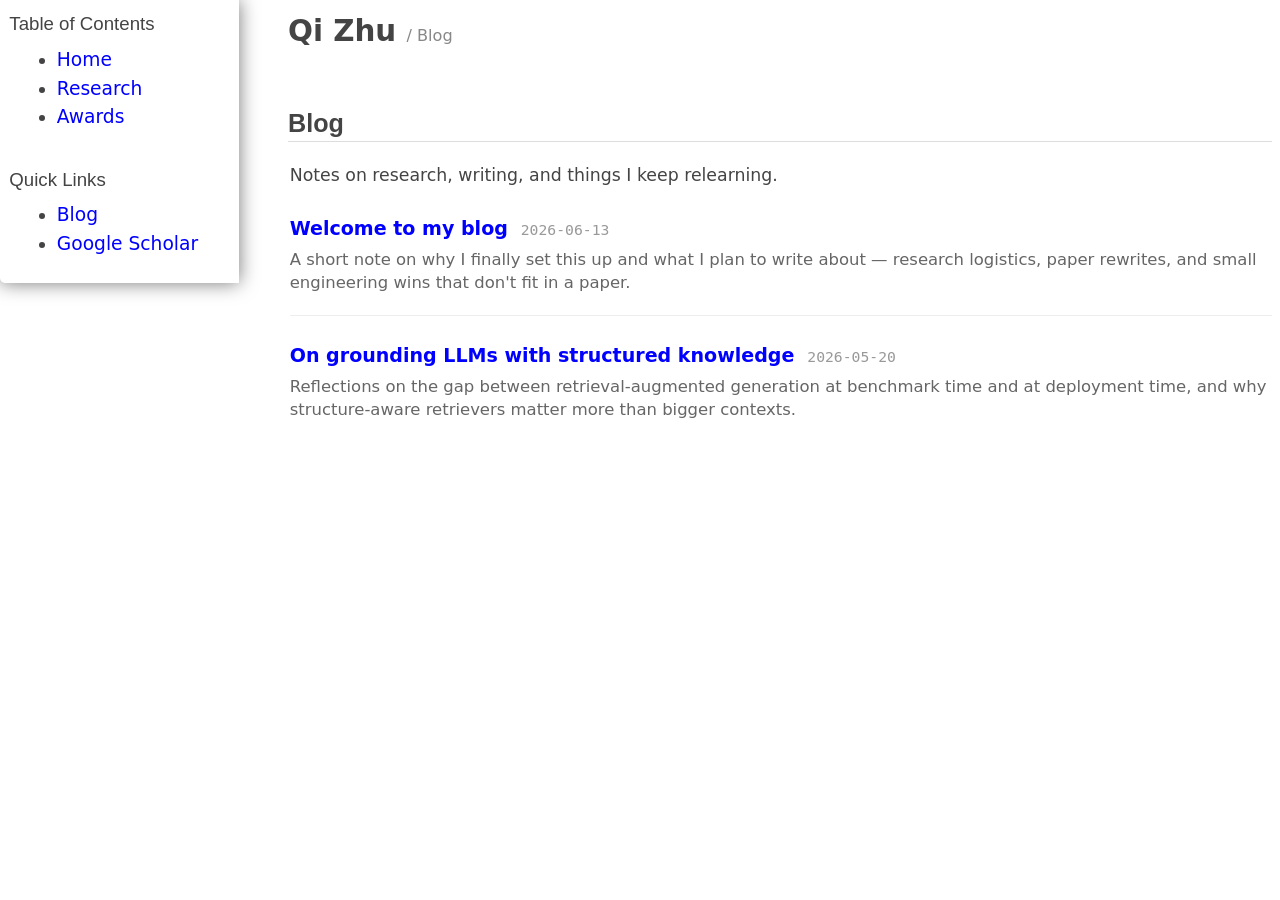
==== blog.html @ f0e1791a "add post" ====
<!DOCTYPE html>
<html lang="en">
<head>
<meta http-equiv="Content-Type" content="text/html;charset=utf-8" />
<meta name="viewport" content="width=device-width, initial-scale=1" />
<title>Blog - Qi Zhu</title>
<link rel="stylesheet" type="text/css" href="main.css" />
</head>
<body>
<div id="content" class="content">
<h1 class="title">Qi Zhu <span class="page-subtitle">/ Blog</span></h1>

<div id="table-of-contents" role="doc-toc">
<h2>Table of Contents</h2>
<div id="text-table-of-contents" role="doc-toc">
<ul>
<li><a href="./index.html">Home</a></li>
<li><a href="./index.html#orgbfaee0b">Research</a></li>
<li><a href="./index.html#orgf8bf28a">Awards</a></li>
</ul>
</div>
<h2>Quick Links</h2>
<div id="text-table-of-contents">
<ul>
    <li><a href="./blog.html">Blog</a></li>
    <li><a href="https://scholar.google.com/citations?user=xCHy4c8AAAAJ&hl=en">Google Scholar</a></li>
</ul>
</div>
</div>

<div id="outline-container-blog" class="outline-2">
<h2 id="blog">Blog</h2>
<div class="outline-text-2" id="text-blog">
<p>
Notes on research, writing, and things I keep relearning.
</p>

<ul class="post-list">
<li>
<a href="./posts/welcome.html" class="post-title">Welcome to my blog</a>
<time class="post-date" datetime="2026-06-13">2026-06-13</time>
<p class="post-excerpt">A short note on why I finally set this up and what I plan to write about — research logistics, paper rewrites, and small engineering wins that don't fit in a paper.</p>
</li>
<li>
<a href="./posts/research-update.html" class="post-title">On grounding LLMs with structured knowledge</a>
<time class="post-date" datetime="2026-05-20">2026-05-20</time>
<p class="post-excerpt">Reflections on the gap between retrieval-augmented generation at benchmark time and at deployment time, and why structure-aware retrievers matter more than bigger contexts.</p>
</li>
</ul>
</div>
</div>

</div>
</body>
</html>
---- main.css ----
/* @import url(http://fonts.googleapis.com/css?family=Roboto:400,100,100italic,300,300ita‌​lic,400italic,500,500italic,700,700italic,900italic,900); */

@media all
{
    html {
        margin: 0;
        font: .9em/1.6em   system-ui, Georgia, Verdana, Roboto, "Droid Serif", "DejaVu Serif", Lato, Sans-serif, Helvetica,  serif;
        background-image: url(/img/org-mode-unicorn-logo-worg.png);
        background-attachment: fixed;
        background-position: right bottom;
        background-repeat: no-repeat;
        background-color: white;
    }

    /* font-family: -apple-system, BlinkMacSystemFont, 'Montserrat', 'Segoe UI', Roboto, Oxygen, Ubuntu, Cantarell, 'Open Sans', 'Helvetica Neue', sans-serif; */

    body {
        font-size: clamp(11pt, 0.55vw + 9.5pt, 13pt);
        color: #444;
        margin-top: 0;
        /* line-height: 18pt; */
        line-height: 1.5;
        /* font-weight: 350; */
        -webkit-text-size-adjust: 100%;
        overflow-wrap: break-word;
        word-wrap: break-word;
    }

    body #content {
        /* padding: 2em; */
        padding-top: 0px;
        padding-left: 280px;
        /* padding-right: 240px; */
        /* min-width: 700px; */
        /* margin: auto; */
        margin: unset;
        max-width: 800pt;
        /* max-width: 1000px; */
        /* margin-left: 20px; */
        background-color: white;
        /* box-shadow: 3px 3px 5px #888; */
    }

    body .title {
        margin-left: 0px;
        font-size: 22pt;
    }

    #org-div-home-and-up{
        position: fixed;
        right: 0;
        top: 4em;
    }

    /* TOC inspired by http://jashkenas.github.com/coffee-script */
    #table-of-contents {
        font-size: 14pt;
        position: fixed;
        width:239px;
        /* height: 100%; */
        left: 0em;
        top: 0em;
        background: white;
        line-height: 16pt;
        text-align: left;
        box-shadow: 0 0 1em #777777;
        -webkit-box-shadow: 0 0 1em #777777;
        -moz-box-shadow: 0 0 1em #777777;
        -webkit-border-bottom-left-radius: 5px;
        -moz-border-radius-bottomleft: 5px;
        /* ensure doesn't flow off the screen when expanded */
        max-height: 100%;
        overflow: auto; }
    #table-of-contents h2 {
        font-size: 14pt;
        max-width: 9em;
        border: 0;
        font-weight: normal;
        padding-left: 0.5em;
        padding-right: 0.5em;
        padding-top: 0.05em;
        padding-bottom: 0.05em; }
    #table-of-contents #text-table-of-contents {
        /* display: none; */
        display: block;
        max-width: 20em;
        padding: 0.5em;
        text-align: left;
        margin-top: -1.5em;
    }
    #table-of-contents:hover #text-table-of-contents {
        display: block;
        padding: 0.5em;
        margin-top: -1.5em; }

    #license {
        /* padding: .3em; */
        /* border: 1px solid gray; */
        background-color: #eeeeee;
    }

    h1 {
        /*
    font-family:Sans;
    font-weight:bold; */
        font-size:2.1em;
        padding:0 0 30px 0;
        margin-top: 10px;
        margin-bottom: 10px;
        margin-right: 7%;
        /*    color: #6C5D4F; */
        /* color: grey; */
    }

    /*
      h2:before {
      content: "* "
      }

h3:before {
content: "** "
}

h4:before {
content: "*** "
}
   */

    h2 {
        font-family:sans-serif;
        font-size:1.45em;
        line-height:16px;
        padding:10px 0 10px 0;
        /* color: black; */
        border-bottom: 1px solid #ddd;
    }

    .outline-text-2 {
        margin-left: 0.1em
    }

    h3 {
        font-family:sans-serif;
        font-size:1.3em;
        color: grey;
        margin-left: 0.6em;
    }

    /* #A34D32;*/

    .outline-text-3 {
        margin-left: 0.9em;
    }

    h4 {
        font-family:sans-serif;
        font-size:1.2em;
        margin-left: 1.2em;
        color: #A5573E;
    }

    img.wrap {
        float: right;
        margin: 0 0 0 0;
        max-width: 100%;
        height: auto;
    }

    /* Blog post list */
    .post-list {
        list-style: none;
        padding-left: 0;
    }
    .post-list > li {
        margin: 1.5em 0;
        padding-bottom: 1.2em;
        border-bottom: 1px solid #eee;
        line-height: 1.4;
    }
    .post-list > li:last-child {
        border-bottom: none;
    }
    .post-title {
        font-weight: 600;
        font-size: 1.1em;
    }
    .post-date {
        color: #999;
        font-size: 0.85em;
        font-family: monospace;
        margin-left: 0.5em;
        white-space: nowrap;
    }
    .post-excerpt {
        margin: 0.4em 0 0;
        color: #666;
        font-size: 0.95em;
    }
    .post-meta {
        color: #999;
        font-size: 0.9em;
        font-family: monospace;
        margin-top: -0.5em;
        margin-bottom: 1.5em;
    }
    .page-subtitle {
        color: #888;
        font-weight: normal;
        font-size: 0.55em;
    }

    .outline-text-4 {
        margin-left: 1.45em;
    }

    /* a {text-decoration: none; font-weight: 400; color:#0055AA} */
    a {text-decoration: none; font-weight: 400; color:blue}
    a:visited {text-decoration: none; font-weight: 400; color: blue;}
    a:hover {text-decoration: underline;}

    .todo {
        color: #CA0000;
    }

    .done {
        color: #006666;
    }

    .timestamp-kwd {
        color: #444;
    }

    .tag {

    }

    li {
        margin: .4em;
    }

    table {
        border: none;
    }

    td {
        border: none;
    }

    th {
        border: none;
    }

    code {
        font-size: 100%;
        /* color: black; */
        border: 1px solid #DEDEDE;
        padding: 0px 0.2em;
    }

    img {
        border: none;
        max-width: 100%;
        height: auto;
    }

    /* Keep the bio selfie at its original size on desktop; the global
       img rule above otherwise shrinks it via a circular td/img layout. */
    #content table td img {
        width: 220px;
        max-width: 220px;
    }

    .share img {
        opacity: .4;
        -moz-opacity: .4;
        filter: alpha(opacity=40);
    }

    .share img:hover {
        opacity: 1;
        -moz-opacity: 1;
        filter: alpha(opacity=100);
    }

    /* pre {border: 1px solid #555; */
    /*      background: #EEE; */
    /*      font-size: 9pt; */
    /*      padding: 1em; */
    /*     } */

    /* pre { */
    /*     color: #e5e5e5; */
    /*     background-color: #000000; */
    /*     padding: 1.4em; */
    /*     border: 2px solid gray; */
    /* } */

    /* pre { */
    /*     background-color: #2b2b2b; */
    /*     border: 4px solid gray; */
    /*     color: #EEE; */
    /*     overflow: auto; */
    /*     padding: 1em; */
    /*  } */

    pre {
        font-family: Droid Sans Mono, Monaco, Consolas, "Lucida Console", monospace;
        /* color: black; */
        font-size: 90%;
        background-color: #ffffff;
        padding: 1.2em;
        border: 2px solid #dddddd;
        overflow: auto;
    }

    .org-info-box {
        clear:both;
        margin-left:auto;
        margin-right:auto;
        padding:0.7em;
        /* border:1px solid #CCC; */
        /* border-radius:10px; */
        /* -moz-border-radius:10px; */
    }
    .org-info-box img {
        float:left;
        margin:0em 0.5em 0em 0em;
    }
    .org-info-box p {
        margin:0em;
        padding:0em;
    }

    .builtin {
        /* font-lock-builtin-face */
        color: #f4a460;
    }
    .comment {
        /* font-lock-comment-face */
        color: #737373;
    }
    .comment-delimiter {
        /* font-lock-comment-delimiter-face */
        color: #666666;
    }
    .constant {
        /* font-lock-constant-face */
        color: #db7093;
    }
    .doc {
        /* font-lock-doc-face */
        color: #b3b3b3;
    }
    .function-name {
        /* font-lock-function-name-face */
        color: #5f9ea0;
    }
    .headline {
        /* headline-face */
        color: #ffffff;
        background-color: #000000;
        font-weight: bold;
    }
    .keyword {
        /* font-lock-keyword-face */
        color: #4682b4;
    }
    .negation-char {
    }
    .regexp-grouping-backslash {
    }
    .regexp-grouping-construct {
    }
    .string {
        /* font-lock-string-face */
        color: #ccc79a;
    }
    .todo-comment {
        /* todo-comment-face */
        color: #ffffff;
        background-color: #000000;
        font-weight: bold;
    }
    .variable-name {
        /* font-lock-variable-name-face */
        color: #ff6a6a;
    }
    .warning {
        /* font-lock-warning-face */
        color: #ffffff;
        background-color: #cd5c5c;
        font-weight: bold;
    }
    pre.a {
        color: inherit;
        background-color: inherit;
        font: inherit;
        text-decoration: inherit;
    }
    pre.a:hover {
        text-decoration: underline;
    }

    /* Styles for org-info.js */

    .org-info-js_info-navigation
    {
        border-style:none;
    }

    #org-info-js_console-label
    {
        font-size:10px;
        font-weight:bold;
        white-space:nowrap;
    }

    .org-info-js_search-highlight
    {
        background-color:#ffff00;
        color:#000000;
        font-weight:bold;
    }

    #org-info-js-window
    {
        border-bottom:1px solid black;
        padding-bottom:10px;
        margin-bottom:10px;
    }

    .org-info-search-highlight
    {
        background-color:#adefef; /* same color as emacs default */
        color:#000000;
        font-weight:bold;
    }

    .org-bbdb-company {
        /* bbdb-company */
        font-style: italic;
    }
    .org-bbdb-field-name {
    }
    .org-bbdb-field-value {
    }
    .org-bbdb-name {
        /* bbdb-name */
        text-decoration: underline;
    }
    .org-bold {
        /* bold */
        font-weight: bold;
    }
    .org-bold-italic {
        /* bold-italic */
        font-weight: bold;
        font-style: italic;
    }
    .org-border {
        /* border */
        background-color: #000000;
    }
    .org-buffer-menu-buffer {
        /* buffer-menu-buffer */
        font-weight: bold;
    }
    .org-builtin {
        /* font-lock-builtin-face */
        color: #da70d6;
    }
    .org-button {
        /* button */
        text-decoration: underline;
    }
    .org-c-nonbreakable-space {
        /* c-nonbreakable-space-face */
        background-color: #ff0000;
        font-weight: bold;
    }
    .org-calendar-today {
        /* calendar-today */
        text-decoration: underline;
    }
    .org-comment {
        /* font-lock-comment-face */
        color: #b22222;
    }
    .org-comment-delimiter {
        /* font-lock-comment-delimiter-face */
        color: #b22222;
    }
    .org-constant {
        /* font-lock-constant-face */
        color: #5f9ea0;
    }
    .org-cursor {
        /* cursor */
        background-color: #000000;
    }
    .org-default {
        /* default */
        color: #000000;
        background-color: #ffffff;
    }
    .org-diary {
        /* diary */
        color: #ff0000;
    }
    .org-doc {
        /* font-lock-doc-face */
        color: #bc8f8f;
    }
    .org-escape-glyph {
        /* escape-glyph */
        color: #a52a2a;
    }
    .org-file-name-shadow {
        /* file-name-shadow */
        color: #7f7f7f;
    }
    .org-fixed-pitch {
    }
    .org-fringe {
        /* fringe */
        background-color: #f2f2f2;
    }
    .org-function-name {
        /* font-lock-function-name-face */
        color: #0000ff;
    }
    .org-header-line {
        /* header-line */
        color: #333333;
        background-color: #e5e5e5;
    }
    .org-help-argument-name {
        /* help-argument-name */
        font-style: italic;
    }
    .org-highlight {
        /* highlight */
        background-color: #b4eeb4;
    }
    .org-holiday {
        /* holiday */
        background-color: #ffc0cb;
    }
    .org-info-header-node {
        /* info-header-node */
        color: #a52a2a;
        font-weight: bold;
        font-style: italic;
    }
    .org-info-header-xref {
        /* info-header-xref */
        color: #0000ff;
        text-decoration: underline;
    }
    .org-info-menu-header {
        /* info-menu-header */
        font-weight: bold;
    }
    .org-info-menu-star {
        /* info-menu-star */
        color: #ff0000;
    }
    .org-info-node {
        /* info-node */
        color: #a52a2a;
        font-weight: bold;
        font-style: italic;
    }
    .org-info-title-1 {
        /* info-title-1 */
        font-size: 172%;
        font-weight: bold;
    }
    .org-info-title-2 {
        /* info-title-2 */
        font-size: 144%;
        font-weight: bold;
    }
    .org-info-title-3 {
        /* info-title-3 */
        font-size: 120%;
        font-weight: bold;
    }
    .org-info-title-4 {
        /* info-title-4 */
        font-weight: bold;
    }
    .org-info-xref {
        /* info-xref */
        color: #0000ff;
        text-decoration: underline;
    }
    .org-isearch {
        /* isearch */
        color: #b0e2ff;
        background-color: #cd00cd;
    }
    .org-italic {
        /* italic */
        font-style: italic;
    }
    .org-keyword {
        /* font-lock-keyword-face */
        color: #a020f0;
    }
    .org-lazy-highlight {
        /* lazy-highlight */
        background-color: #afeeee;
    }
    .org-link {
        /* link */
        color: #0000ff;
        text-decoration: underline;
    }
    .org-link-visited {
        /* link-visited */
        /* color: #8b008b; */
        color: #0000ff;
        text-decoration: underline;
    }
    .org-match {
        /* match */
        background-color: #ffff00;
    }
    .org-menu {
    }
    .org-message-cited-text {
        /* message-cited-text */
        color: #ff0000;
    }
    .org-message-header-cc {
        /* message-header-cc */
        color: #191970;
    }
    .org-message-header-name {
        /* message-header-name */
        color: #6495ed;
    }
    .org-message-header-newsgroups {
        /* message-header-newsgroups */
        color: #00008b;
        font-weight: bold;
        font-style: italic;
    }
    .org-message-header-other {
        /* message-header-other */
        color: #4682b4;
    }
    .org-message-header-subject {
        /* message-header-subject */
        color: #000080;
        font-weight: bold;
    }
    .org-message-header-to {
        /* message-header-to */
        color: #191970;
        font-weight: bold;
    }
    .org-message-header-xheader {
        /* message-header-xheader */
        color: #0000ff;
    }
    .org-message-mml {
        /* message-mml */
        color: #228b22;
    }
    .org-message-separator {
        /* message-separator */
        color: #a52a2a;
    }
    .org-minibuffer-prompt {
        /* minibuffer-prompt */
        color: #0000cd;
    }
    .org-mm-uu-extract {
        /* mm-uu-extract */
        color: #006400;
        background-color: #ffffe0;
    }
    .org-mode-line {
        /* mode-line */
        color: #000000;
        background-color: #bfbfbf;
    }
    .org-mode-line-buffer-id {
        /* mode-line-buffer-id */
        font-weight: bold;
    }
    .org-mode-line-highlight {
    }
    .org-mode-line-inactive {
        /* mode-line-inactive */
        color: #333333;
        background-color: #e5e5e5;
    }
    .org-mouse {
        /* mouse */
        background-color: #000000;
    }
    .org-negation-char {
    }
    .org-next-error {
        /* next-error */
        background-color: #eedc82;
    }
    .org-nobreak-space {
        /* nobreak-space */
        color: #a52a2a;
        text-decoration: underline;
    }
    .org-org-agenda-date {
        /* org-agenda-date */
        color: #0000ff;
    }
    .org-org-agenda-date-weekend {
        /* org-agenda-date-weekend */
        color: #0000ff;
        font-weight: bold;
    }
    .org-org-agenda-restriction-lock {
        /* org-agenda-restriction-lock */
        background-color: #ffff00;
    }
    .org-org-agenda-structure {
        /* org-agenda-structure */
        color: #0000ff;
    }
    .org-org-archived {
        /* org-archived */
        color: #7f7f7f;
    }
    .org-org-code {
        /* org-code */
        color: #7f7f7f;
    }
    .org-org-column {
        /* org-column */
        background-color: #e5e5e5;
    }
    .org-org-column-title {
        /* org-column-title */
        background-color: #e5e5e5;
        font-weight: bold;
        text-decoration: underline;
    }
    .org-org-date {
        /* org-date */
        color: #a020f0;
        text-decoration: underline;
    }
    .org-org-done {
        /* org-done */
        color: #228b22;
        font-weight: bold;
    }
    .org-org-drawer {
        /* org-drawer */
        color: #0000ff;
    }
    .org-org-ellipsis {
        /* org-ellipsis */
        color: #b8860b;
        text-decoration: underline;
    }
    .org-org-formula {
        /* org-formula */
        color: #b22222;
    }
    .org-org-headline-done {
        /* org-headline-done */
        color: #bc8f8f;
    }
    .org-org-hide {
        /* org-hide */
        color: #e5e5e5;
    }
    .org-org-latex-and-export-specials {
        /* org-latex-and-export-specials */
        color: #8b4513;
    }
    .org-org-level-1 {
        /* org-level-1 */
        color: #0000ff;
    }
    .org-org-level-2 {
        /* org-level-2 */
        color: #b8860b;
    }
    .org-org-level-3 {
        /* org-level-3 */
        color: #a020f0;
    }
    .org-org-level-4 {
        /* org-level-4 */
        color: #b22222;
    }
    .org-org-level-5 {
        /* org-level-5 */
        color: #228b22;
    }
    .org-org-level-6 {
        /* org-level-6 */
        color: #5f9ea0;
    }
    .org-org-level-7 {
        /* org-level-7 */
        color: #da70d6;
    }
    .org-org-level-8 {
        /* org-level-8 */
        color: #bc8f8f;
    }
    .org-org-link {
        /* org-link */
        color: #a020f0;
        text-decoration: underline;
    }
    .org-org-property-value {
    }
    .org-org-scheduled-previously {
        /* org-scheduled-previously */
        color: #b22222;
    }
    .org-org-scheduled-today {
        /* org-scheduled-today */
        color: #006400;
    }
    .org-org-sexp-date {
        /* org-sexp-date */
        color: #a020f0;
    }
    .org-org-special-keyword {
        /* org-special-keyword */
        color: #bc8f8f;
    }
    .org-org-table {
        /* org-table */
        color: #0000ff;
    }
    .org-org-tag {
        /* org-tag */
        font-weight: bold;
    }
    .org-org-target {
        /* org-target */
        text-decoration: underline;
    }
    .org-org-time-grid {
        /* org-time-grid */
        color: #b8860b;
    }
    .org-org-todo {
        /* org-todo */
        color: #ff0000;
    }
    .org-org-upcoming-deadline {
        /* org-upcoming-deadline */
        color: #b22222;
    }
    .org-org-verbatim {
        /* org-verbatim */
        color: #7f7f7f;
        text-decoration: underline;
    }
    .org-org-warning {
        /* org-warning */
        color: #ff0000;
        font-weight: bold;
    }
    .org-outline-1 {
        /* outline-1 */
        color: #0000ff;
    }
    .org-outline-2 {
        /* outline-2 */
        color: #b8860b;
    }
    .org-outline-3 {
        /* outline-3 */
        color: #a020f0;
    }
    .org-outline-4 {
        /* outline-4 */
        color: #b22222;
    }
    .org-outline-5 {
        /* outline-5 */
        color: #228b22;
    }
    .org-outline-6 {
        /* outline-6 */
        color: #5f9ea0;
    }
    .org-outline-7 {
        /* outline-7 */
        color: #da70d6;
    }
    .org-outline-8 {
        /* outline-8 */
        color: #bc8f8f;
    }
    .outline-text-1, .outline-text-2, .outline-text-3, .outline-text-4, .outline-text-5, .outline-text-6 {
        /* Add more spacing between section. Padding, so that folding with org-info.js works as expected. */

    }

    .org-preprocessor {
        /* font-lock-preprocessor-face */
	    color: #da70d6;
    }
    .org-query-replace {
	    /* query-replace */
	    color: #b0e2ff;
	    background-color: #cd00cd;
    }
    .org-regexp-grouping-backslash {
	    /* font-lock-regexp-grouping-backslash */
	    font-weight: bold;
    }
    .org-regexp-grouping-construct {
	    /* font-lock-regexp-grouping-construct */
	    font-weight: bold;
    }
    .org-region {
	    /* region */
	    background-color: #eedc82;
    }
    .org-rmail-highlight {
    }
    .org-scroll-bar {
	    /* scroll-bar */
	    background-color: #bfbfbf;
    }
    .org-secondary-selection {
	    /* secondary-selection */
	    background-color: #ffff00;
    }
    .org-shadow {
	    /* shadow */
	    color: #7f7f7f;
    }
    .org-show-paren-match {
	    /* show-paren-match */
	    background-color: #40e0d0;
    }
    .org-show-paren-mismatch {
	    /* show-paren-mismatch */
	    color: #ffffff;
	    background-color: #a020f0;
    }
    .org-string {
	    /* font-lock-string-face */
	    color: #bc8f8f;
    }
    .org-texinfo-heading {
	    /* texinfo-heading */
	    color: #0000ff;
    }
    .org-tool-bar {
	    /* tool-bar */
	    color: #000000;
	    background-color: #bfbfbf;
    }
    .org-tooltip {
	    /* tooltip */
	    color: #000000;
	    background-color: #ffffe0;
    }
    .org-trailing-whitespace {
	    /* trailing-whitespace */
	    background-color: #ff0000;
    }
    .org-type {
	    /* font-lock-type-face */
	    color: #228b22;
    }
    .org-underline {
	    /* underline */
	    text-decoration: underline;
    }
    .org-variable-name {
	    /* font-lock-variable-name-face */
	    color: #b8860b;
    }
    .org-variable-pitch {
    }
    .org-vertical-border {
    }
    .org-warning {
	    /* font-lock-warning-face */
	    color: #ff0000;
	    font-weight: bold;
    }
    .rss_box {}
    .rss_title, rss_title a {}
    .rss_items {}
    .rss_item a:link, .rss_item a:visited, .rss_item a:active {}
    .rss_item a:hover {}
    .rss_date {}

    label.org-src-name {
	    font-size: 80%;
	    font-style: italic;
    }

    /* .src-emacs-lisp {background: #000000; color: #fff;} */

    #show_source {margin: 0; padding: 0;}

    #postamble {
	    font-size: 75%;
	    min-width: 700px;
	    max-width: 1000px;
	    margin-left: 20px;
	    margin-top: 10px;
	    padding: .2em;
	    border: 1px solid gray;
	    background-color: #ffffff;
	    z-index: -1000;
    }

} /* END OF @media all */

@media screen and (max-width: 900px)
{
    body #content {
        padding-left: 240px;
        padding-right: 10px;
    }
}

@media screen and (max-width: 750px)
{
    #table-of-contents {
        display: none;
    }

    body #content {
        padding-top: 0px;
        padding-left: 16px;
        padding-right: 16px;
        max-width: 100%;
        background-color: white;
    }

    /* Shrink the selfie in the bio table on small screens */
    body #content table td img {
        width: 130px;
        max-width: 40vw;
    }

    body .title {
        font-size: 20pt;
    }

    /* Avoid horizontal scroll from wide research figures */
    img.wrap {
        float: none;
        display: block;
        margin: 1em auto;
        max-width: 90%;
    }

    pre {
        font-size: 80%;
    }

} /* END OF @media screen */

@media screen and (max-width: 480px)
{
    body #content {
        padding-left: 10px;
        padding-right: 10px;
    }

    body .title {
        font-size: 18pt;
    }

    .post-list > li {
        margin: 1.2em 0;
    }

    /* Stack the bio: image on top, text below */
    body #content table,
    body #content table tbody,
    body #content table tr,
    body #content table td {
        display: block;
        width: 100% !important;
    }
    body #content table td img {
        width: 120px;
        max-width: 50vw;
        margin-bottom: 0.8em;
    }

} /* END OF @media screen and (max-width: 480px) */
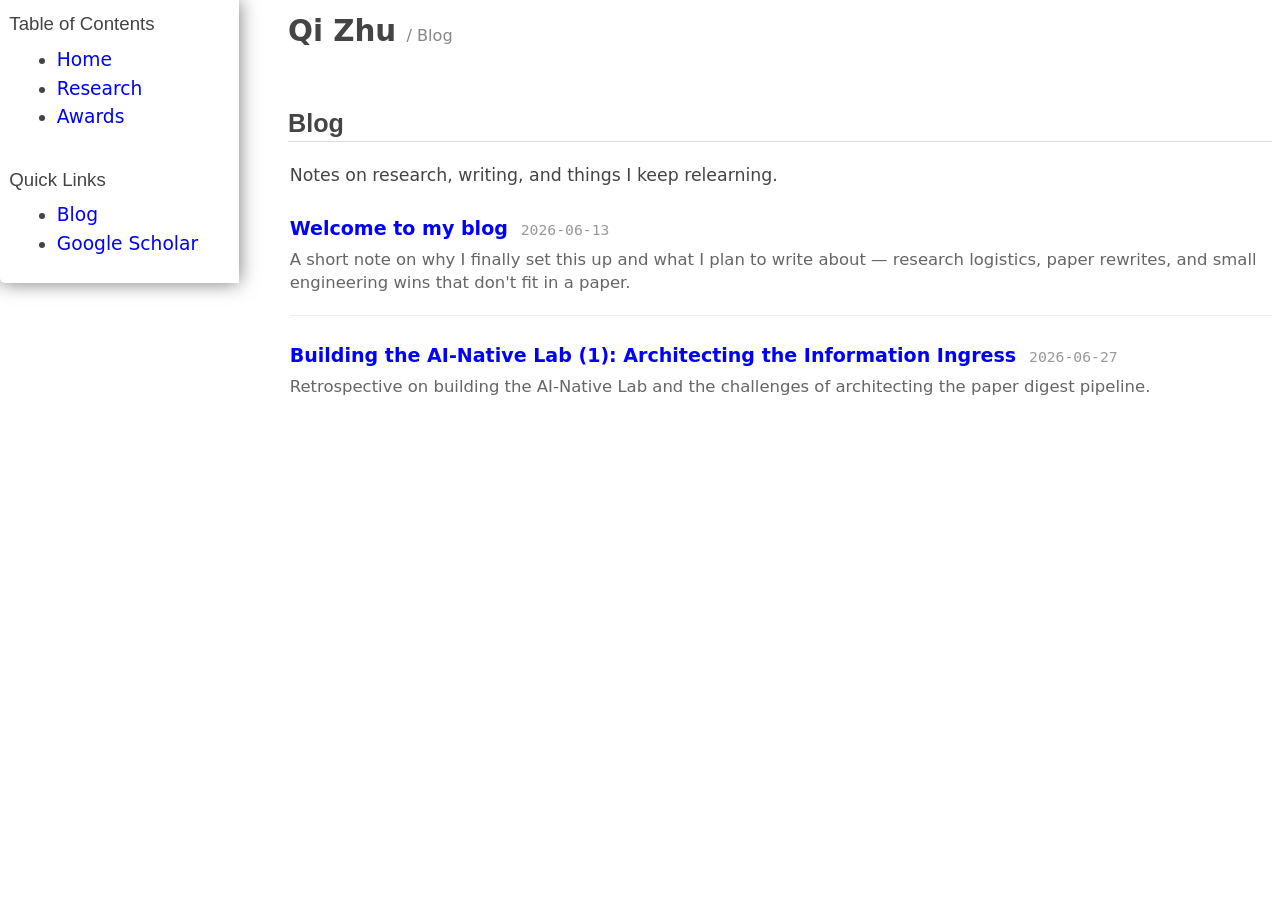
==== commit 39560ef2: "add the first blog" ====
--- a/blog.html
+++ b/blog.html
@@ -42,9 +42,9 @@
 <p class="post-excerpt">A short note on why I finally set this up and what I plan to write about — research logistics, paper rewrites, and small engineering wins that don't fit in a paper.</p>
 </li>
 <li>
-<a href="./posts/research-update.html" class="post-title">On grounding LLMs with structured knowledge</a>
-<time class="post-date" datetime="2026-05-20">2026-05-20</time>
-<p class="post-excerpt">Reflections on the gap between retrieval-augmented generation at benchmark time and at deployment time, and why structure-aware retrievers matter more than bigger contexts.</p>
+<a href="./posts/ai_native_lab_0627.html" class="post-title">Building the AI-Native Lab (1): Architecting the Information Ingress</a>
+<time class="post-date" datetime="2026-06-27">2026-06-27</time>
+<p class="post-excerpt">Retrospective on building the AI-Native Lab and the challenges of architecting the paper digest pipeline.</p>
 </li>
 </ul>
 </div>
